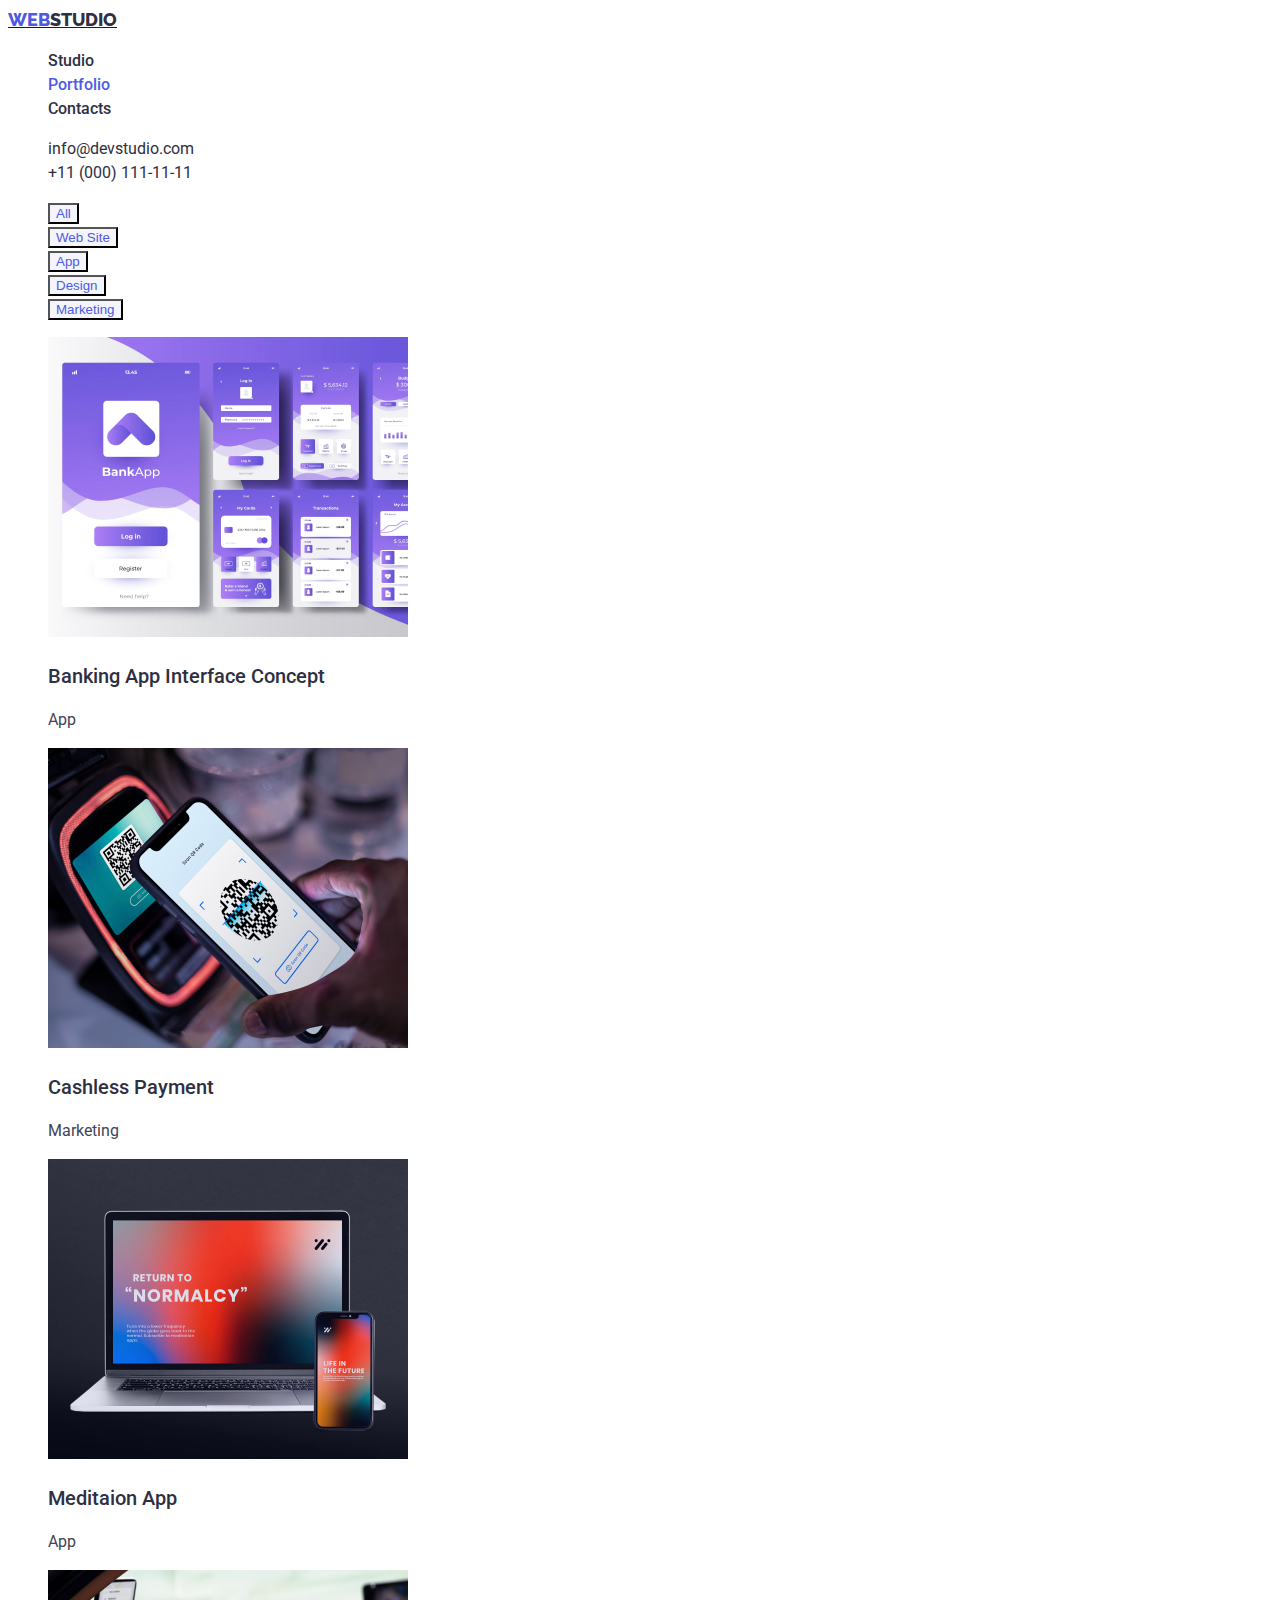
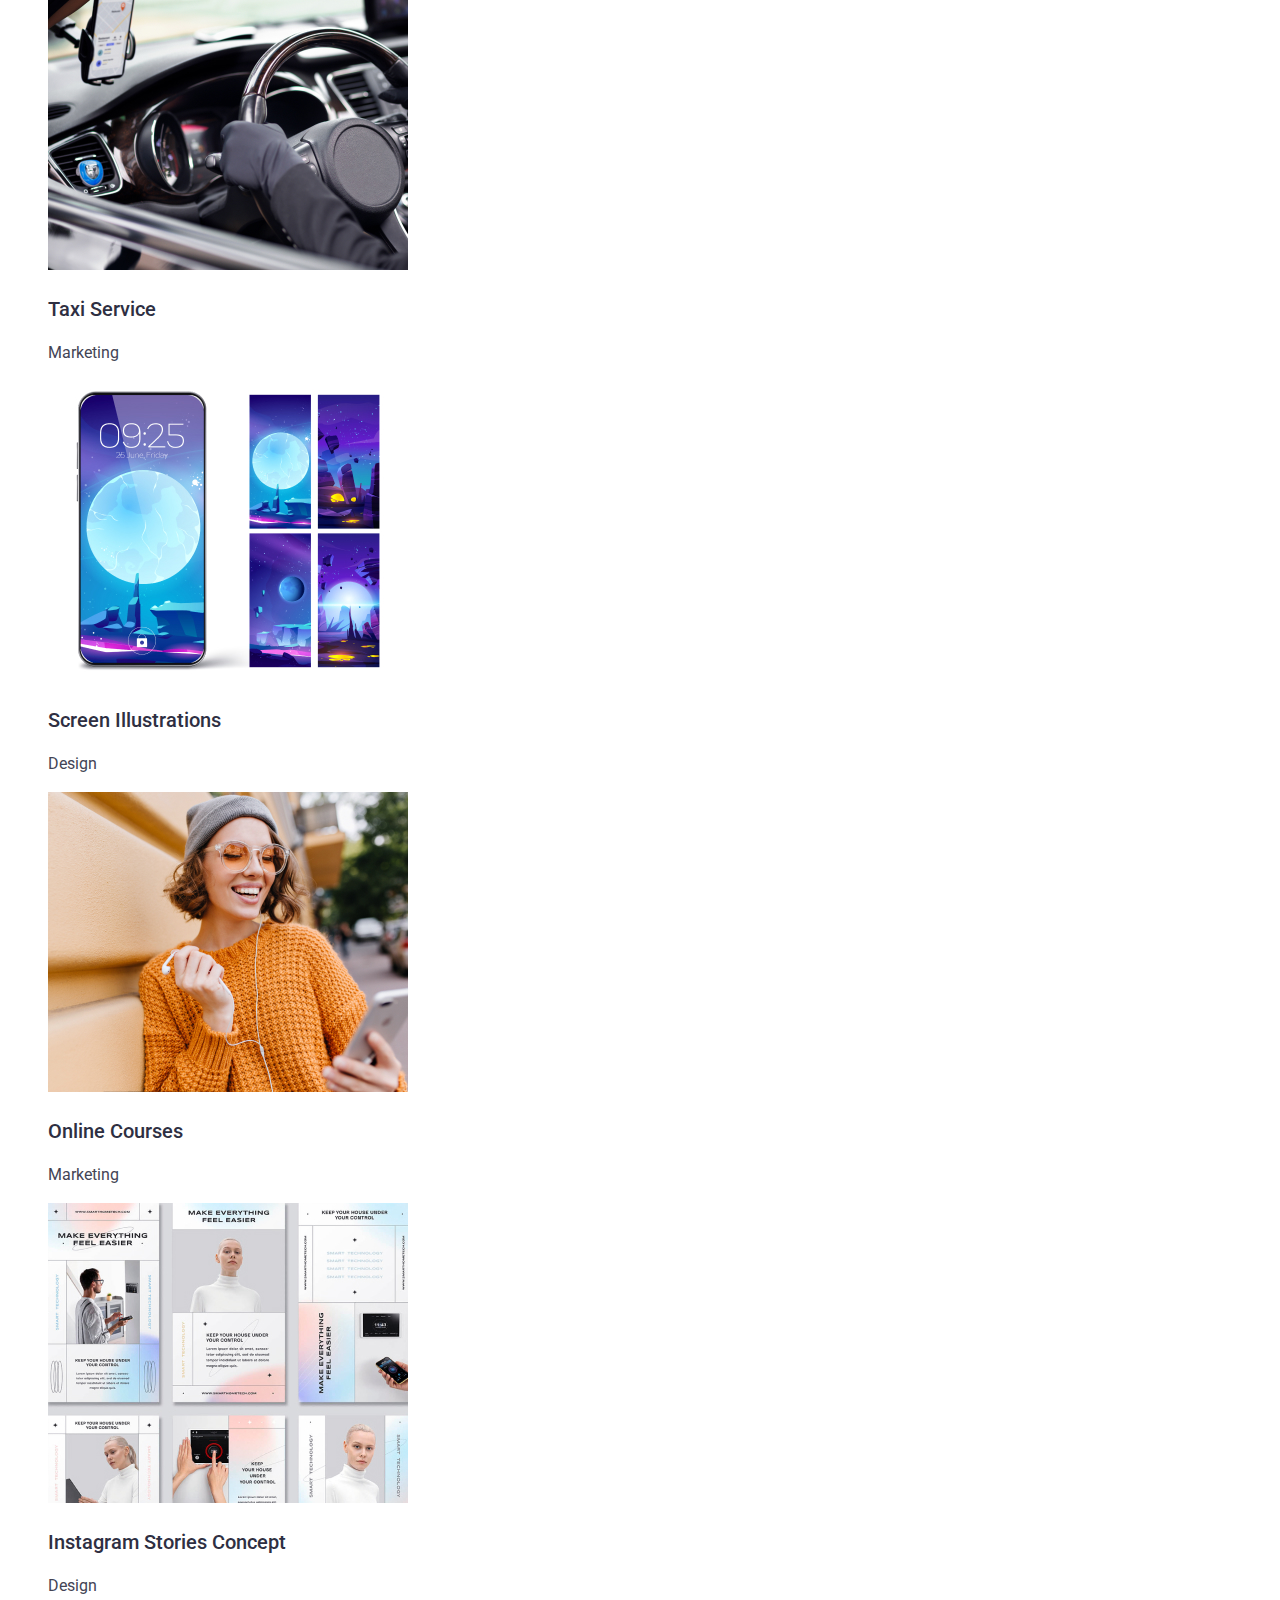
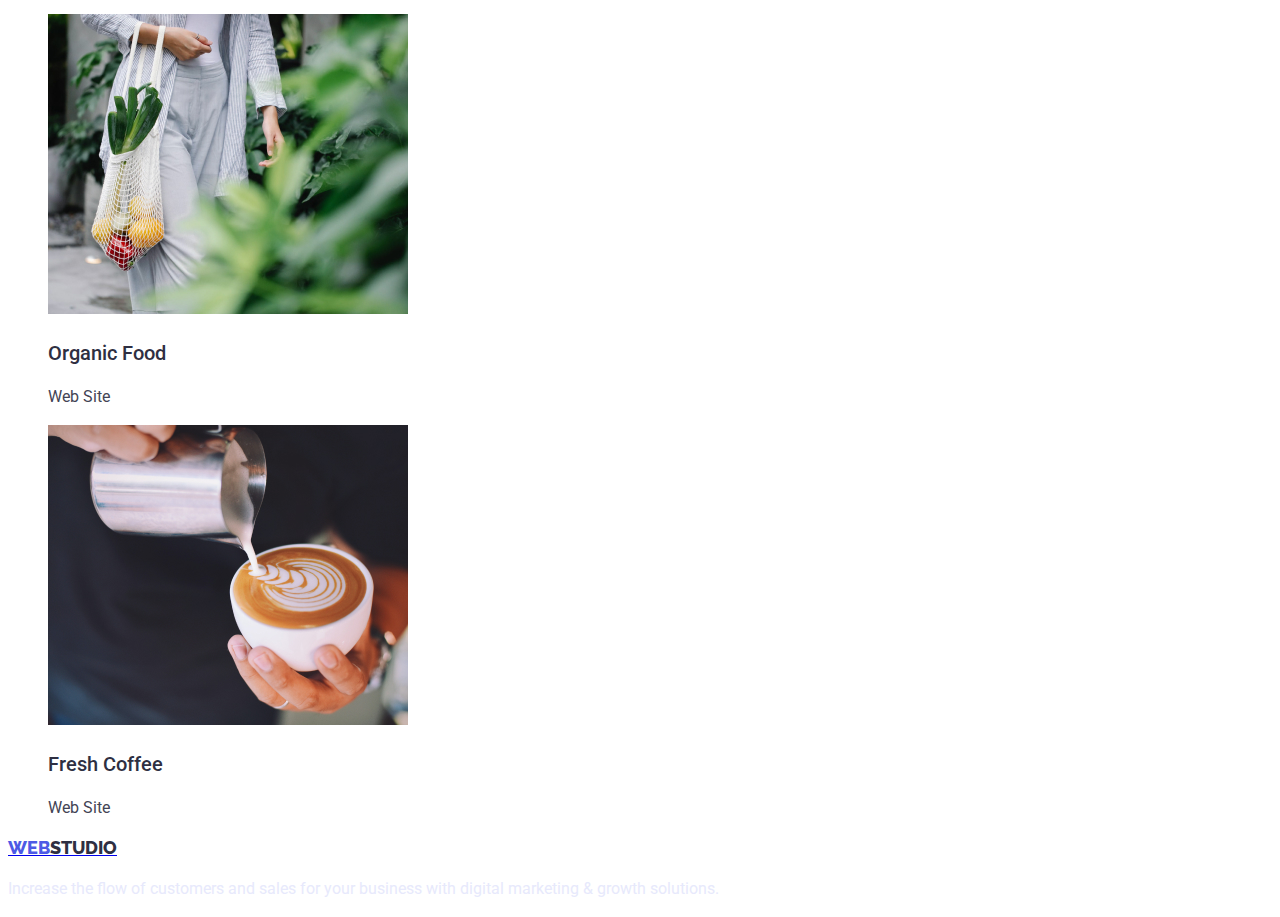
==== portfolio.html @ c24e234a "update" ====
<!DOCTYPE html>
<html lang="en">
<head>
    <meta charset="UTF-8">
    <meta http-equiv="X-UA-Compatible" content="IE=edge">
    <meta name="viewport" content="width=device-width, initial-scale=1.0">
    <title>Document</title>
    <link rel="preconnect" href="https://fonts.googleapis.com">
    <link rel="preconnect" href="https://fonts.gstatic.com" crossorigin>
    <link href="https://fonts.googleapis.com/css2?family=Raleway:wght@800&family=Roboto:wght@400;500;700;900&display=swap" rel="stylesheet">
    <link rel="stylesheet" href="./css/styles.css">
</head>
<body>
    <header>
        <nav>
            <a class="logo" href="./index.html">
                <span class="first">WEB</span><span class="second">STUDIO</span>
            </a>
            <ul class="site-nav">
                <li><a href="./index.html" class="link">Studio</a></li>
                <li><a href="./portfolio.html" class="link current">Portfolio</a></li>
                <li><a href="" class="link">Contacts</a></li>
            </ul>
        </nav>
        <address>
            <ul>
                <li><a class="header-adress" href="mailto:info@devstudio.com">info@devstudio.com</a></li>
                <li><a class="header-adress" href="tel:+110001111111">+11 (000) 111-11-11</a></li>   
            </ul>
        </address>
    </header>  
            <section>
                <h1 style="display: none;">Filter</h1> 
                    <ul>
                        <li><button class="filter-button" type="button">All</button></li>
                        <li><button class="filter-button" type="button">Web Site</button></li>
                        <li><button class="filter-button" type="button">App</button></li>
                        <li><button class="filter-button" type="button">Design</button></li>
                        <li><button class="filter-button" type="button">Marketing</button></li>
                    </ul>
            </section>
            <section>
                <h2 style="display: none;">Rows</h2>
                <ul>
                    <li>
                        <img src="./images/interface.jpg" alt="interface" width="360" height="300">
                        <h3 class="head">Banking App Interface Concept</h3>
                        <p class="descr">App</p>
                    </li>
                    <li>
                        <img src="./images/payment.jpg" alt="payment" width="360" height="300">
                        <h3 class="head">Cashless Payment</h3>
                        <p class="descr">Marketing</p>
                    </li>
                    <li>
                        <img src="./images/meditaion.jpg" alt="meditaion" width="360" height="300">
                        <h3 class="head">Meditaion App</h3>
                        <p class="descr">App</p>
                    </li>
                    <li>
                        <img src="./images/taxi.jpg" alt="taxi" width="360" height="300">
                        <h3 class="head">Taxi Service</h3>
                        <p class="descr">Marketing</p>
                    </li>
                    <li>
                        <img src="./images/screen.jpg" alt="screen" width="360" height="300">
                        <h3 class="head">Screen Illustrations</h3>
                        <p class="descr">Design</p>
                    </li>
                    <li>
                        <img src="./images/courses.jpg" alt="courses" width="360" height="300">
                        <h3 class="head">Online Courses</h3>
                        <p class="descr">Marketing</p>
                    </li>
                    <li>
                        <img src="./images/stories.jpg" alt="stories" width="360" height="300">
                        <h3 class="head">Instagram Stories Concept</h3>
                        <p class="descr">Design</p>
                    </li>
                    <li>
                        <img src="./images/food.jpg" alt="food" width="360" height="300">
                        <h3 class="head">Organic Food</h3>
                        <p class="descr">Web Site</p>
                    </li>
                    <li>
                        <img src="./images/coffee.jpg" alt="coffee" width="360" height="300">
                        <h3 class="head">Fresh Coffee</h3>
                        <p class="descr">Web Site</p>
                    </li>
                </ul>
            </section>

<footer>
    <a class="logo" href="./index.html">
        <span class="first">WEB</span><span class="second">STUDIO</span>
    </a>
    <p class="footer-descr">
        Increase the flow of customers and sales for your business with digital marketing & growth solutions.
    </p>
</footer>
</body>
</html>
---- css/styles.css ----
:root {
--color-text-primary: #2E2F42;
--color-text-secondary: #434455;
--color-brand: #4D5AE5;
--color-white: #FFFFFF;
--color-footer: #E7E9FC;
--button-hover: #404BBF;
--button-filter-bcg: #F4F4FD;
--line-height-h-text: 1.2;
--line-height-p-text: 1.5;
}

body { 
    color: var(--color-text-primary);
    font-family: 'Roboto', sans-serif;
    font-weight: 400;
    font-size: 16px;
    letter-spacing: 2%;
    line-height: var(--line-height-p-text)
}

ul {
    list-style-type: none;
}

.logo .first {
    color: var(--color-brand);
    font-family: 'Raleway';
    font-weight: 800;
    font-size: 18px;
    line-height: 1.33;
    letter-spacing: 3%;
    text-decoration: none;
}

.logo .second {
    color:var(--color-text-primary);
    font-family: 'Raleway';
    font-weight: 800;
    font-size: 18px;
    line-height: 1.33;
    letter-spacing: 3%;
    text-decoration: none;
}

.site-nav .link {
    color: var(--color-text-primary);
    text-decoration: none;
    font-family: 'Roboto';
    font-weight: 500;
    font-size: 16px;
    letter-spacing: 3%;
    line-height: var(--line-height-p-text)  
}

.site-nav .link:hover,
.site-nav .link:focus {
    text-decoration: underline;
    color: var(--color-brand);
}

.site-nav .link.current {
    color: var(--color-brand)
}

.header-adress {
    color: var(--color-text-primary);
    text-decoration: none;
    font-style: normal;
    font-weight: 400;
    font-size: 16px;
    letter-spacing: 2%; 
    line-height: var(--line-height-p-text)  
}

.header-adress:hover,
.header-adress:focus {
    color: var(--color-brand);
}

.hero-text {
    color: var(--color-white);
    font-weight: 700;
    font-size: 56px;
    line-height: 1.07;
    letter-spacing: 2%;
}

.button {
    background-color: var(--color-brand);
    color: var(--color-white);
    font-weight: 500;
    cursor: pointer;
}

.button:hover,
.button:focus {
    background-color: var(--button-hover);
}

.head {
    font-weight: 500;
    font-size: 20px;
    line-height: var(--line-height-h-text)
}

.descr {
    color: var(--color-text-secondary);
}

.section-name {
    font-weight: 700;
    font-size: 36px;
    line-height: 1.1;
    text-transform: capitalize;
}

.footer-descr {
    color: var(--color-footer)
}

.filter-button {
    color: var(--color-brand);
    background-color: var(--button-filter-bcg);
    font-weight: 500;
    letter-spacing: 4%;
    cursor: pointer;
}

.filter-button:hover,
.filter-button:focus {
    color: var(--color-white);
    background-color: var(--button-hover);
}
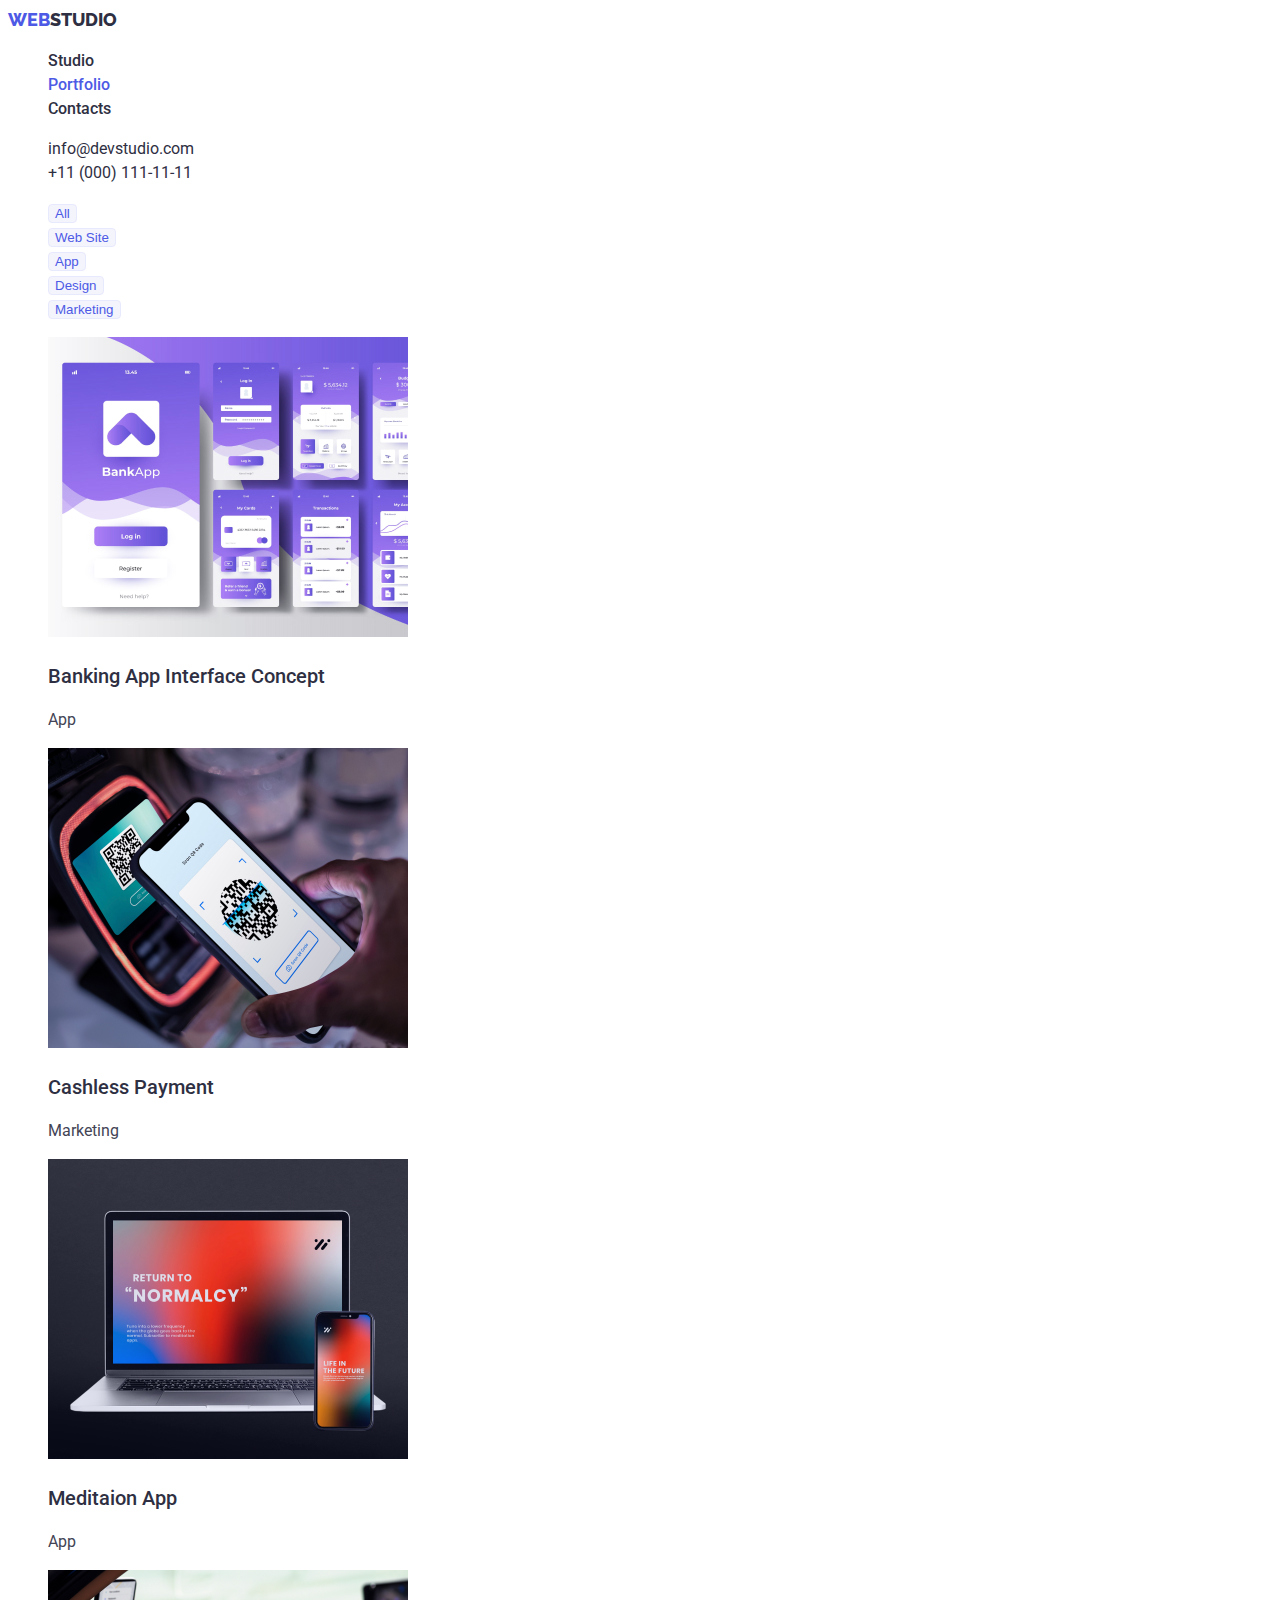
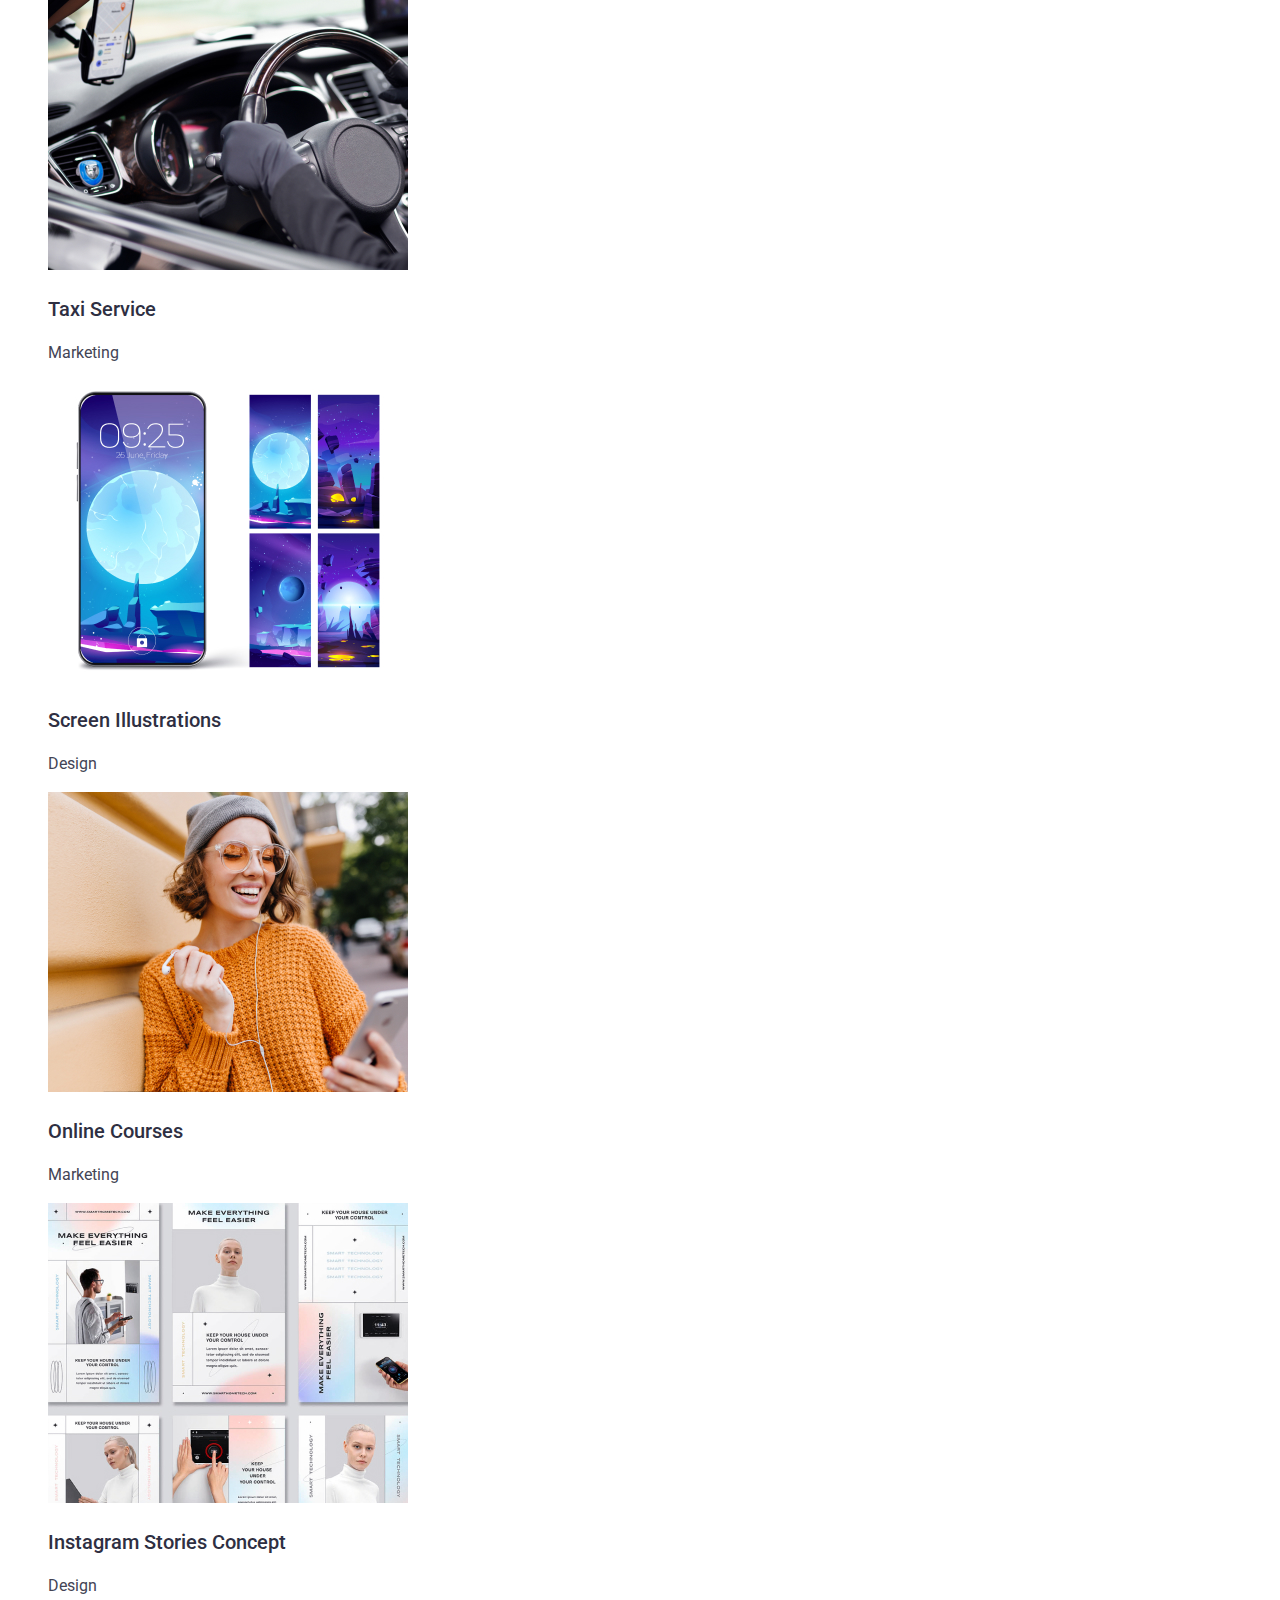
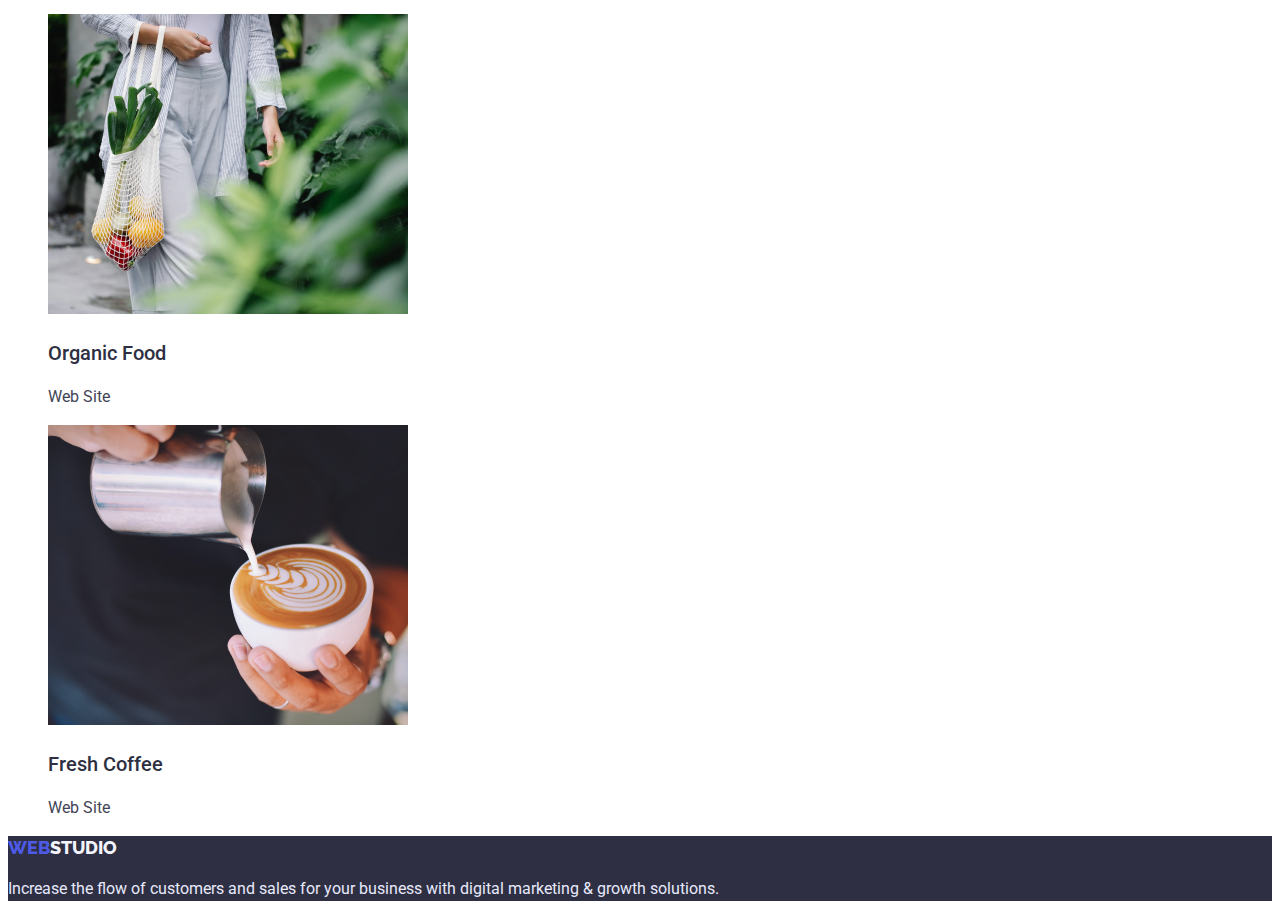
==== commit 27b286f5: "Update files" ====
--- a/portfolio.html
+++ b/portfolio.html
@@ -14,7 +14,7 @@
     <header>
         <nav>
             <a class="logo" href="./index.html">
-                <span class="first">WEB</span><span class="second">STUDIO</span>
+                <span class="logo-first">WEB</span><span class="logo-second">STUDIO</span>
             </a>
             <ul class="site-nav">
                 <li><a href="./index.html" class="link">Studio</a></li>
@@ -90,11 +90,11 @@
                 </ul>
             </section>
 
-<footer>
+<footer class="footer">
     <a class="logo" href="./index.html">
-        <span class="first">WEB</span><span class="second">STUDIO</span>
+        <span class="logo-first">WEB</span><span class="logo-second">STUDIO</span>
     </a>
-    <p class="footer-descr">
+    <p class="descr">
         Increase the flow of customers and sales for your business with digital marketing & growth solutions.
     </p>
 </footer>
--- a/css/styles.css
+++ b/css/styles.css
@@ -23,23 +23,25 @@
     list-style-type: none;
 }
 
-.logo .first {
+.logo-first {
     color: var(--color-brand);
     font-family: 'Raleway';
     font-weight: 800;
     font-size: 18px;
     line-height: 1.33;
     letter-spacing: 3%;
-    text-decoration: none;
 }
 
-.logo .second {
+.logo-second {
     color:var(--color-text-primary);
     font-family: 'Raleway';
     font-weight: 800;
     font-size: 18px;
     line-height: 1.33;
     letter-spacing: 3%;
+}
+
+.logo {
     text-decoration: none;
 }
 
@@ -78,7 +80,11 @@
     color: var(--color-brand);
 }
 
-.hero-text {
+.hero {
+    background-color: var(--color-text-primary);
+}
+
+.hero .head {
     color: var(--color-white);
     font-weight: 700;
     font-size: 56px;
@@ -86,11 +92,13 @@
     letter-spacing: 2%;
 }
 
-.button {
+.hero .button {
     background-color: var(--color-brand);
     color: var(--color-white);
     font-weight: 500;
     cursor: pointer;
+    box-shadow: 0px 4px 4px rgba(0, 0, 0, 0.15);
+    border-radius: 4px;
 }
 
 .button:hover,
@@ -115,8 +123,16 @@
     text-transform: capitalize;
 }
 
-.footer-descr {
+.footer .logo-second {
+    color: var(--button-filter-bcg);
+}
+
+.footer .descr {
     color: var(--color-footer)
+}
+
+.footer {
+    background-color: var(--color-text-primary)
 }
 
 .filter-button {
@@ -125,6 +141,8 @@
     font-weight: 500;
     letter-spacing: 4%;
     cursor: pointer;
+    border: 1px solid var(--color-footer);
+    border-radius: 4px;
 }
 
 .filter-button:hover,
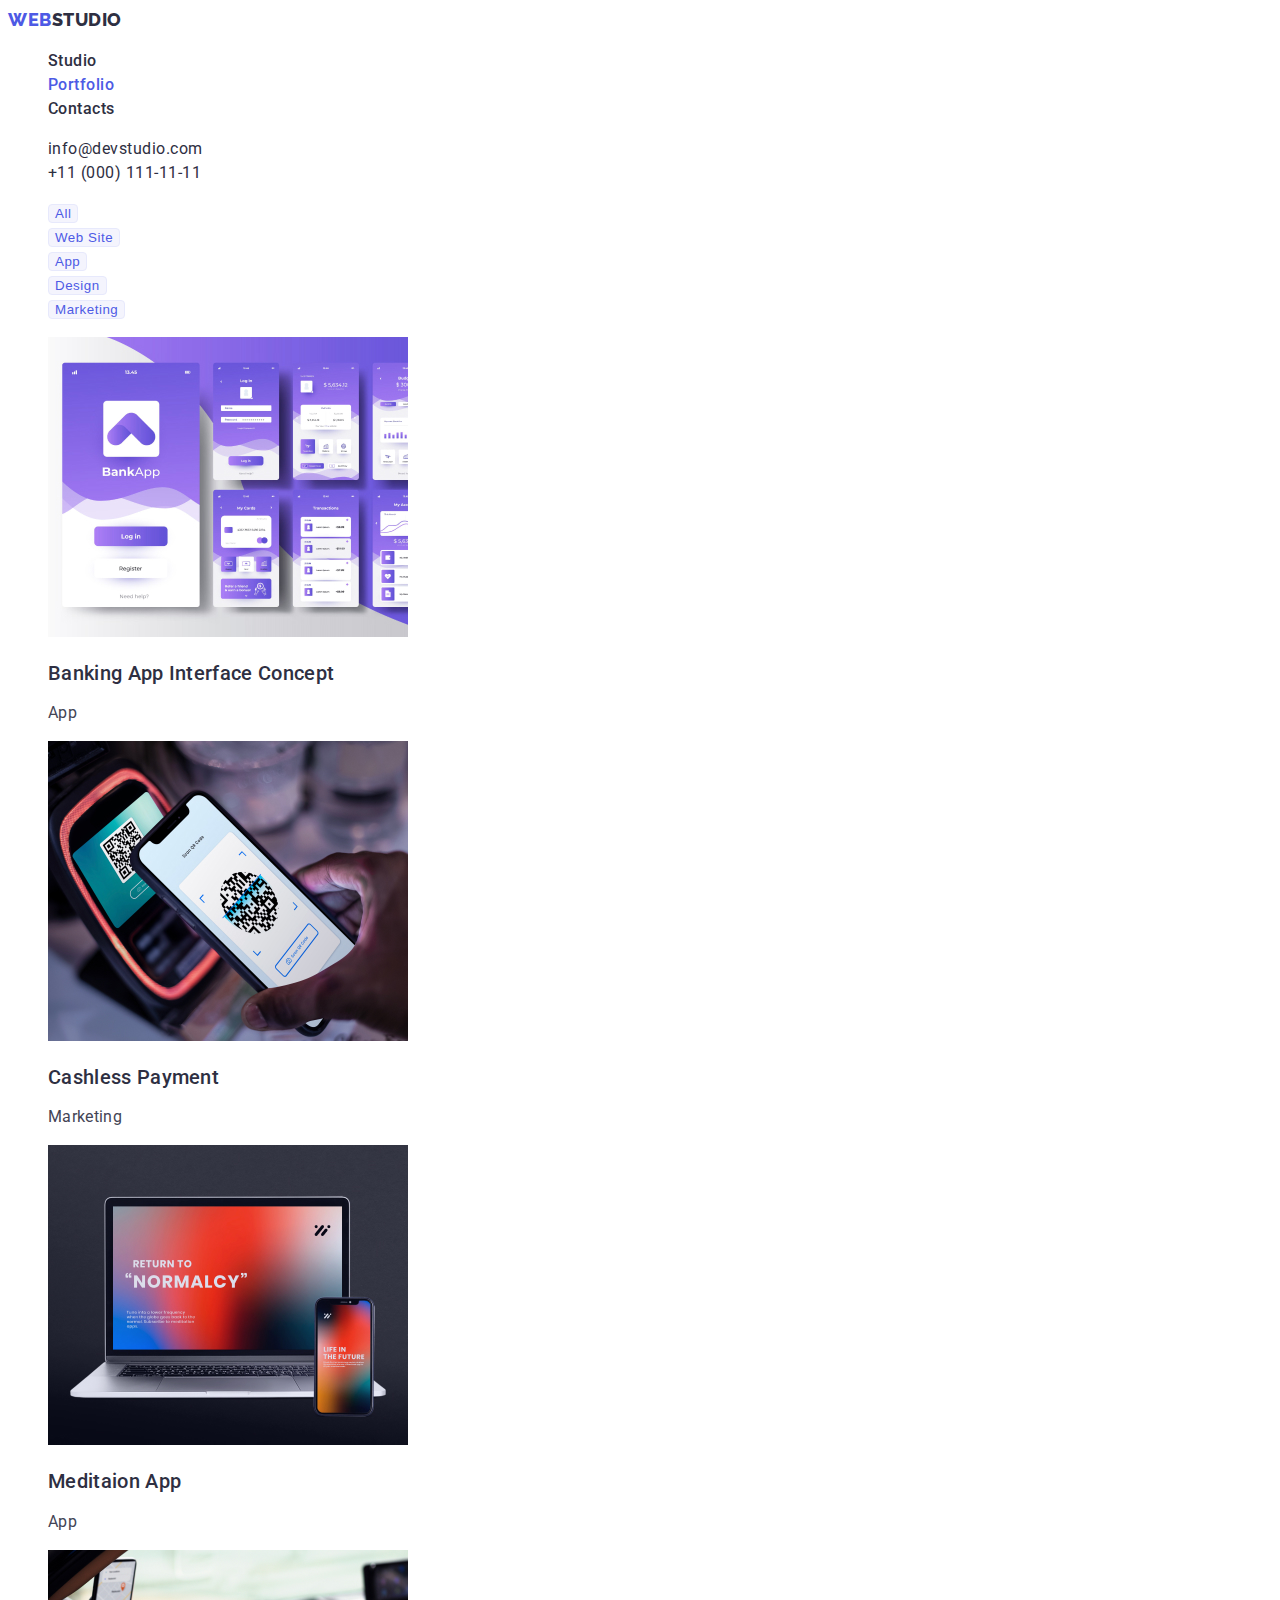
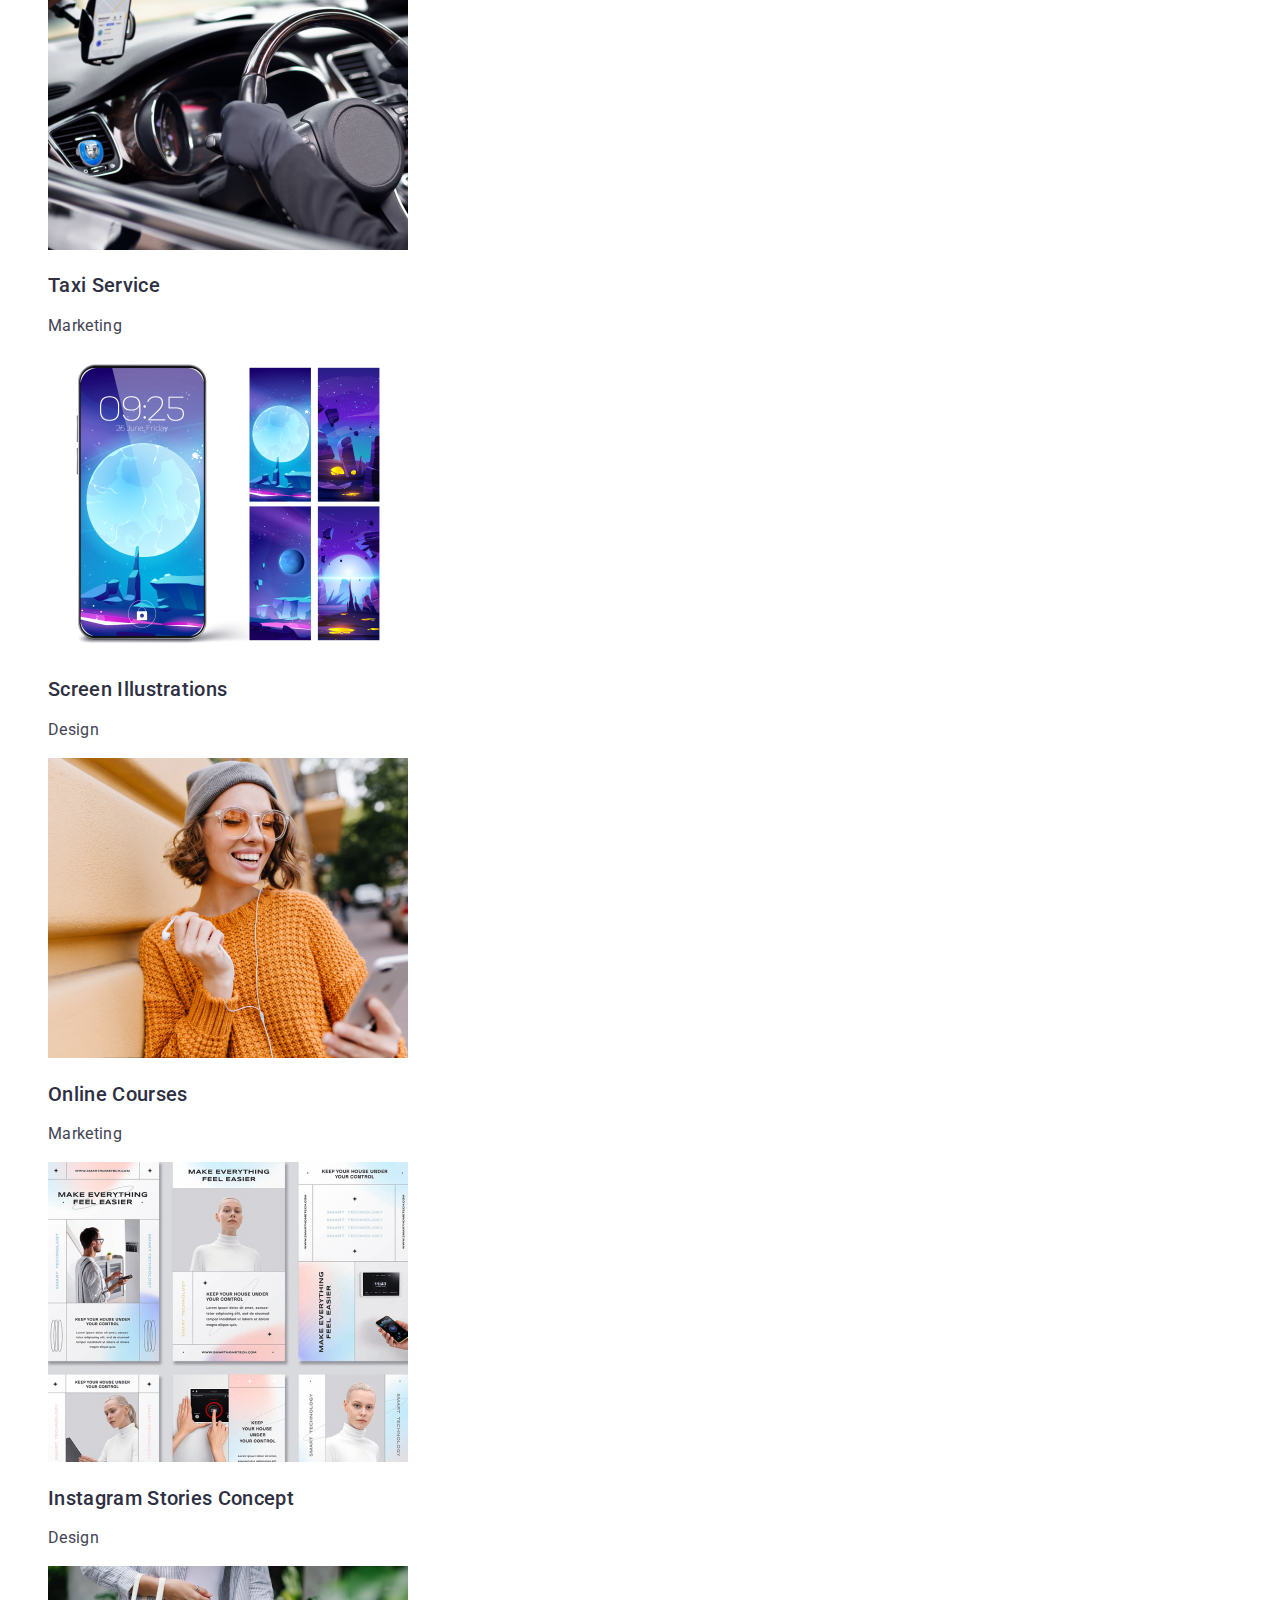
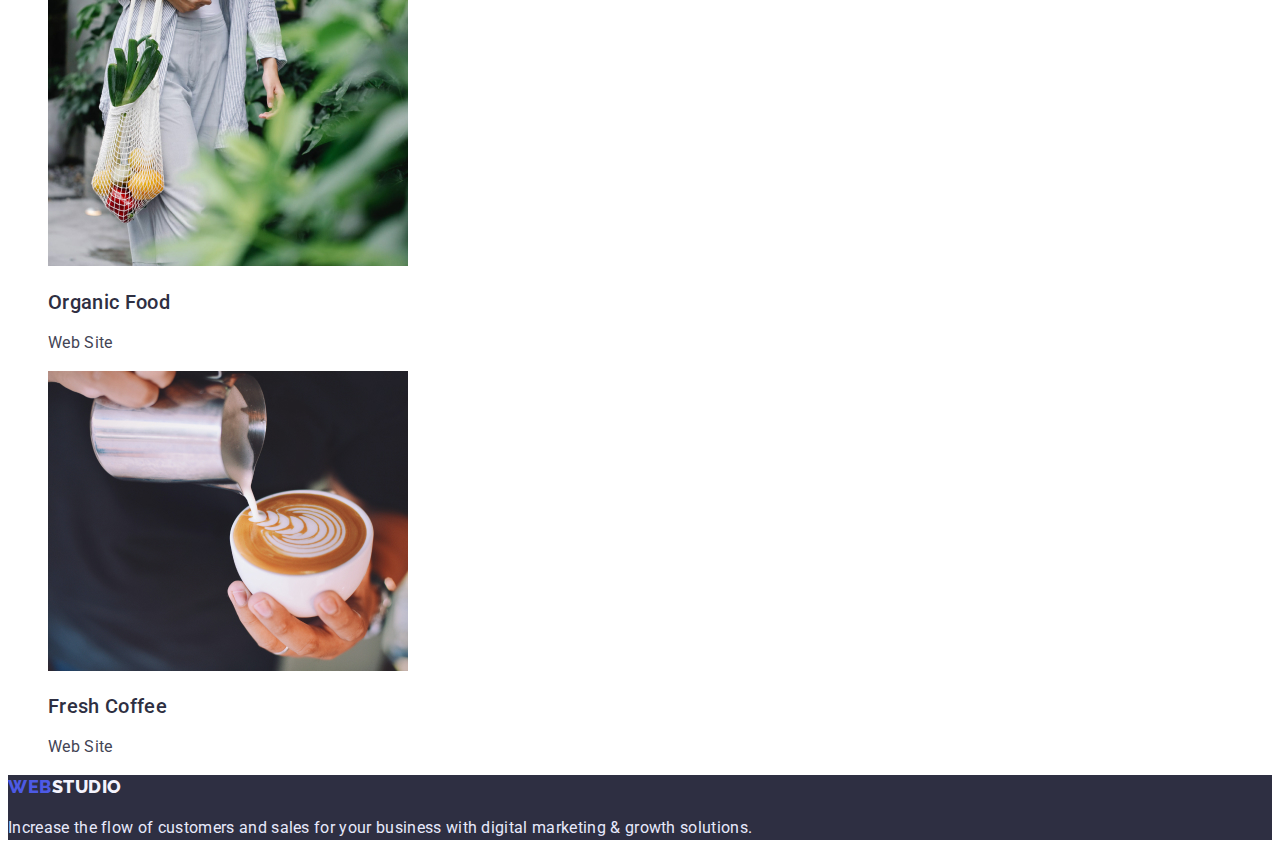
==== commit 57a368af: "Update files" ====
--- a/portfolio.html
+++ b/portfolio.html
@@ -29,67 +29,83 @@
             </ul>
         </address>
     </header>  
-            <section>
-                <h1 style="display: none;">Filter</h1> 
-                    <ul>
-                        <li><button class="filter-button" type="button">All</button></li>
-                        <li><button class="filter-button" type="button">Web Site</button></li>
-                        <li><button class="filter-button" type="button">App</button></li>
-                        <li><button class="filter-button" type="button">Design</button></li>
-                        <li><button class="filter-button" type="button">Marketing</button></li>
-                    </ul>
-            </section>
-            <section>
-                <h2 style="display: none;">Rows</h2>
-                <ul>
-                    <li>
-                        <img src="./images/interface.jpg" alt="interface" width="360" height="300">
-                        <h3 class="head">Banking App Interface Concept</h3>
-                        <p class="descr">App</p>
-                    </li>
-                    <li>
-                        <img src="./images/payment.jpg" alt="payment" width="360" height="300">
-                        <h3 class="head">Cashless Payment</h3>
-                        <p class="descr">Marketing</p>
-                    </li>
-                    <li>
-                        <img src="./images/meditaion.jpg" alt="meditaion" width="360" height="300">
-                        <h3 class="head">Meditaion App</h3>
-                        <p class="descr">App</p>
-                    </li>
-                    <li>
-                        <img src="./images/taxi.jpg" alt="taxi" width="360" height="300">
-                        <h3 class="head">Taxi Service</h3>
-                        <p class="descr">Marketing</p>
-                    </li>
-                    <li>
-                        <img src="./images/screen.jpg" alt="screen" width="360" height="300">
-                        <h3 class="head">Screen Illustrations</h3>
-                        <p class="descr">Design</p>
-                    </li>
-                    <li>
-                        <img src="./images/courses.jpg" alt="courses" width="360" height="300">
-                        <h3 class="head">Online Courses</h3>
-                        <p class="descr">Marketing</p>
-                    </li>
-                    <li>
-                        <img src="./images/stories.jpg" alt="stories" width="360" height="300">
-                        <h3 class="head">Instagram Stories Concept</h3>
-                        <p class="descr">Design</p>
-                    </li>
-                    <li>
-                        <img src="./images/food.jpg" alt="food" width="360" height="300">
-                        <h3 class="head">Organic Food</h3>
-                        <p class="descr">Web Site</p>
-                    </li>
-                    <li>
-                        <img src="./images/coffee.jpg" alt="coffee" width="360" height="300">
-                        <h3 class="head">Fresh Coffee</h3>
-                        <p class="descr">Web Site</p>
-                    </li>
-                </ul>
-            </section>
-
+            <main>
+                <section>
+                    <h1 style="display: none;">Filter</h1> 
+                        <ul>
+                            <li><button class="filter-button" type="button">All</button></li>
+                            <li><button class="filter-button" type="button">Web Site</button></li>
+                            <li><button class="filter-button" type="button">App</button></li>
+                            <li><button class="filter-button" type="button">Design</button></li>
+                            <li><button class="filter-button" type="button">Marketing</button></li>
+                        </ul>
+                        <ul>
+                            <li>
+                                <a href="" class="link">                                
+                                    <img src="./images/interface.jpg" alt="interface" width="360" height="300">
+                                    <h2 class="head">Banking App Interface Concept</h2>
+                                    <p class="descr">App</p>
+                                </a>
+                            </li>
+                            <li>
+                                <a href="" class="link">
+                                    <img src="./images/payment.jpg" alt="payment" width="360" height="300">
+                                    <h2 class="head">Cashless Payment</h2>
+                                    <p class="descr">Marketing</p>
+                                </a>   
+                            </li>
+                            <li>
+                                <a href="" class="link">
+                                    <img src="./images/meditaion.jpg" alt="meditaion" width="360" height="300">
+                                    <h2 class="head">Meditaion App</h2>
+                                    <p class="descr">App</p>
+                                </a>
+                            </li>
+                            <li>
+                                <a href="" class="link">
+                                    <img src="./images/taxi.jpg" alt="taxi" width="360" height="300">
+                                    <h2 class="head">Taxi Service</h2>
+                                    <p class="descr">Marketing</p>
+                                </a>
+                            </li>
+                            <li>
+                                <a href="" class="link">
+                                    <img src="./images/screen.jpg" alt="screen" width="360" height="300">
+                                    <h2 class="head">Screen Illustrations</h2>
+                                    <p class="descr">Design</p>
+                                </a>
+                            </li>
+                            <li>
+                                <a href="" class="link">
+                                    <img src="./images/courses.jpg" alt="courses" width="360" height="300">
+                                    <h2 class="head">Online Courses</h2>
+                                    <p class="descr">Marketing</p>
+                                </a>
+                            </li>
+                            <li>
+                                <a href="" class="link">
+                                    <img src="./images/stories.jpg" alt="stories" width="360" height="300">
+                                    <h2 class="head">Instagram Stories Concept</h2>
+                                    <p class="descr">Design</p>
+                                </a>
+                            </li>
+                            <li>
+                                <a href="" class="link">
+                                    <img src="./images/food.jpg" alt="food" width="360" height="300">
+                                    <h2 class="head">Organic Food</h2>
+                                    <p class="descr">Web Site</p>
+                                </a>
+                            </li>
+                            <li>
+                                <a href="" class="link">
+                                    <img src="./images/coffee.jpg" alt="coffee" width="360" height="300">
+                                    <h2 class="head">Fresh Coffee</h2>
+                                    <p class="descr">Web Site</p>
+                                </a>
+                            </li>
+                        </ul>
+                </section>
+            </main>
 <footer class="footer">
     <a class="logo" href="./index.html">
         <span class="logo-first">WEB</span><span class="logo-second">STUDIO</span>
--- a/css/styles.css
+++ b/css/styles.css
@@ -15,7 +15,7 @@
     font-family: 'Roboto', sans-serif;
     font-weight: 400;
     font-size: 16px;
-    letter-spacing: 2%;
+    letter-spacing: 0.02em;
     line-height: var(--line-height-p-text)
 }
 
@@ -29,7 +29,7 @@
     font-weight: 800;
     font-size: 18px;
     line-height: 1.33;
-    letter-spacing: 3%;
+    letter-spacing: 0.03em;
 }
 
 .logo-second {
@@ -38,7 +38,7 @@
     font-weight: 800;
     font-size: 18px;
     line-height: 1.33;
-    letter-spacing: 3%;
+    letter-spacing: 0.03em;
 }
 
 .logo {
@@ -51,7 +51,7 @@
     font-family: 'Roboto';
     font-weight: 500;
     font-size: 16px;
-    letter-spacing: 3%;
+    letter-spacing: 0.03em;
     line-height: var(--line-height-p-text)  
 }
 
@@ -69,9 +69,8 @@
     color: var(--color-text-primary);
     text-decoration: none;
     font-style: normal;
-    font-weight: 400;
     font-size: 16px;
-    letter-spacing: 2%; 
+    letter-spacing: 0.03em; 
     line-height: var(--line-height-p-text)  
 }
 
@@ -84,12 +83,11 @@
     background-color: var(--color-text-primary);
 }
 
-.hero .head {
+.hero .text {
     color: var(--color-white);
-    font-weight: 700;
     font-size: 56px;
     line-height: 1.07;
-    letter-spacing: 2%;
+    letter-spacing: 0.02em;
 }
 
 .hero .button {
@@ -106,10 +104,23 @@
     background-color: var(--button-hover);
 }
 
+.section-team {
+    background-color: var(--button-filter-bcg);
+}
+
+.team .bcg-color {
+    background-color: var(--color-white);
+}
+
+.link {
+    text-decoration: none;
+}
+
 .head {
+    color: var(--color-text-primary);
     font-weight: 500;
     font-size: 20px;
-    line-height: var(--line-height-h-text)
+    line-height: var(--line-height-h-text);
 }
 
 .descr {
@@ -117,7 +128,6 @@
 }
 
 .section-name {
-    font-weight: 700;
     font-size: 36px;
     line-height: 1.1;
     text-transform: capitalize;
@@ -139,7 +149,7 @@
     color: var(--color-brand);
     background-color: var(--button-filter-bcg);
     font-weight: 500;
-    letter-spacing: 4%;
+    letter-spacing: 0.04em;
     cursor: pointer;
     border: 1px solid var(--color-footer);
     border-radius: 4px;
